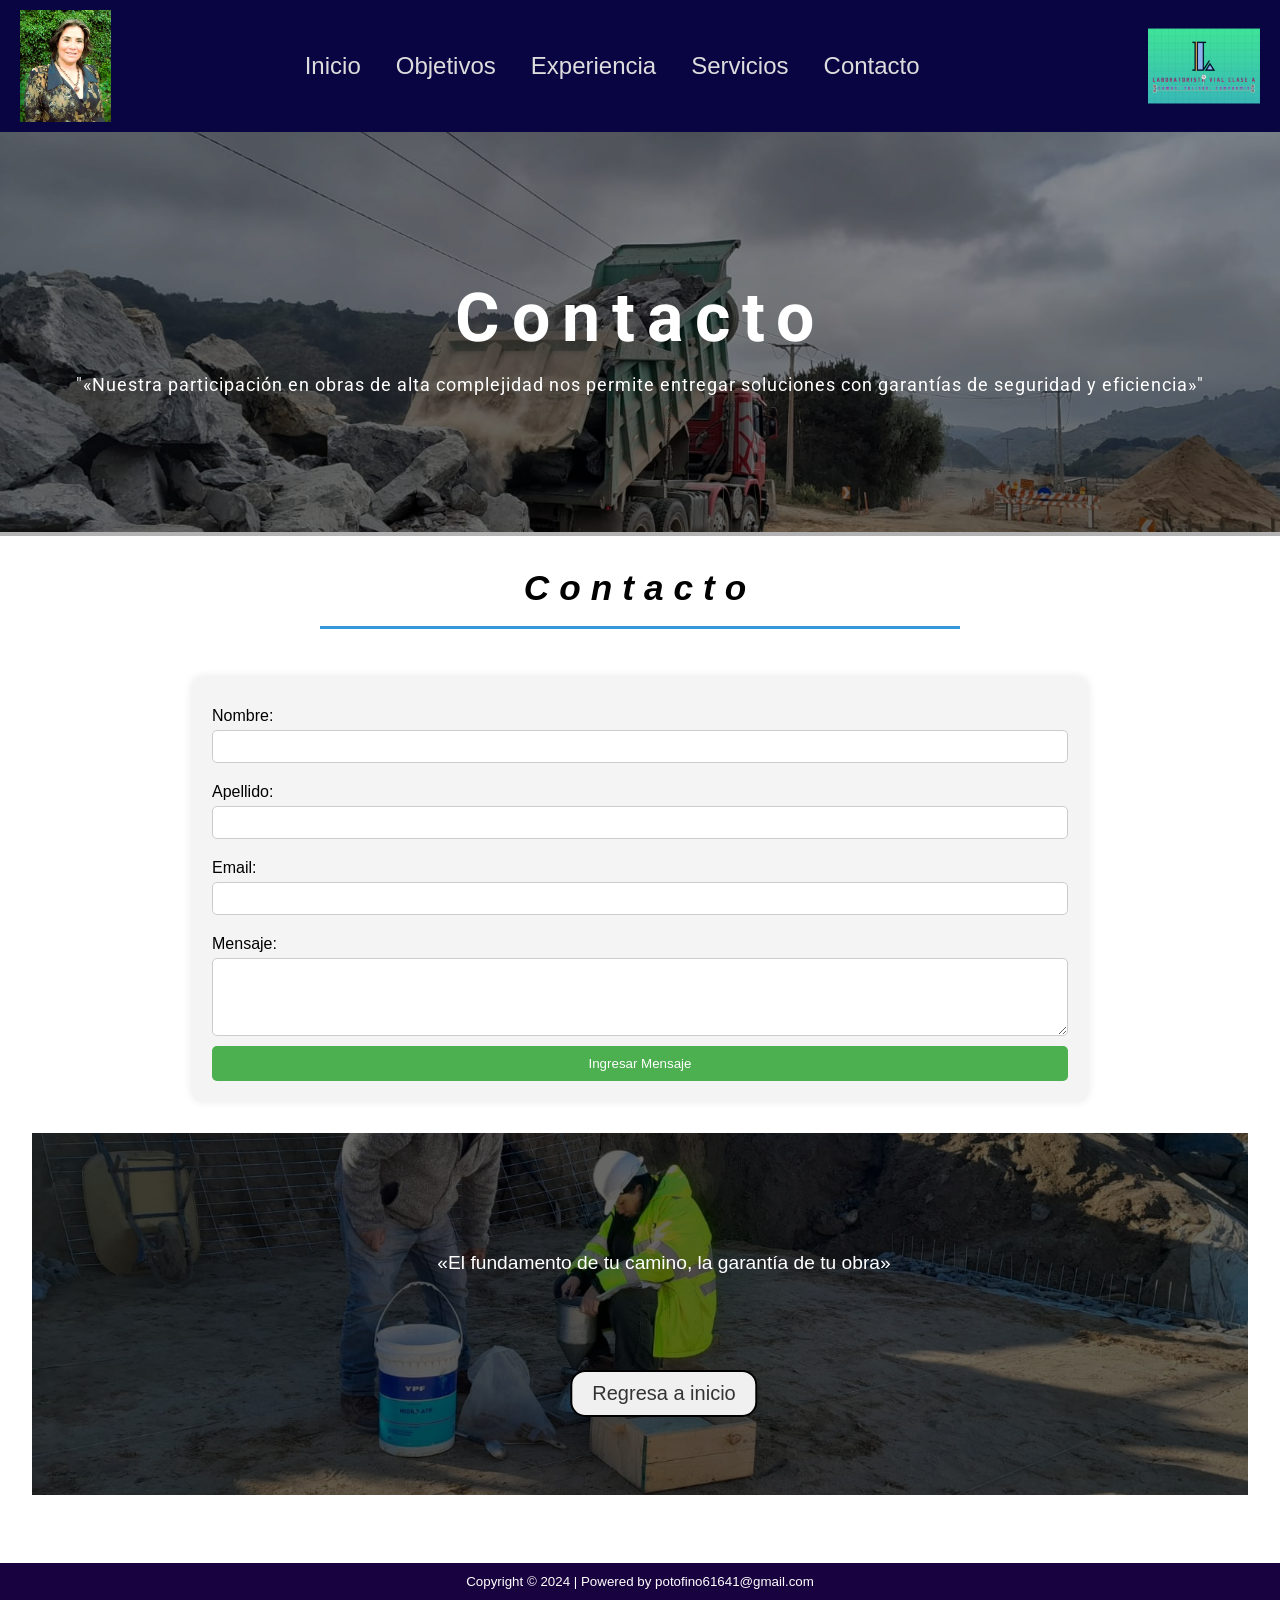
==== contacto.html @ 69cfddc8 "mi primer comit de este proyecto etapa2" ====
<!DOCTYPE html>
<html lang="es">
<head>
    <meta charset="UTF-8">
    <meta name="viewport" content="width=device-width, initial-scale=1.0">
    <title>laboratorista vial Contacto</title>
    <!-- Favicom -->
    <link rel="apple-touch-icon" sizes="180x180" href="imagenes/apple-touch-icon.png">
    <link rel="icon" type="image/png" sizes="32x32" href="imagenes/favicon-32x32.png">
    <link rel="icon" type="image/png" sizes="16x16" href="imagenes/favicon-16x16.png">
    <link rel="manifest" href="/site.webmanifest">
    <link rel="mask-icon" href="/safari-pinned-tab.svg" color="#5bbad5">
    <meta name="msapplication-TileColor" content="#da532c">
    <meta name="theme-color" content="#ffffff">
    <!-- Estilos css -->
    <link rel="stylesheet" href="css/estilos_laboratoristavial.css">

    <!-- Fuentes de texto -->
    <link href="https://fonts.googleapis.com/css2?family=Roboto:wght@400;700&display=swap" rel="stylesheet">
    <link rel="preconnect" href="https://fonts.googleapis.com">
    <link rel="preconnect" href="https://fonts.gstatic.com" crossorigin>
    <link href="https://fonts.googleapis.com/css2?family=Open+Sans:ital,wght@0,300..800;1,300..800&display=swap" rel="stylesheet">
    <link rel="stylesheet" href="styles.css">

<link rel="stylesheet" href="https://cdnjs.cloudflare.com/ajax/libs/font-awesome/6.0.0-beta3/css/all.min.css">
<meta name="msapplication-tap-highlight" content="no">

<!-- Enlaza Font Awesome -->
<link rel="icon" href="ruta_al_favicon.ico" type="image/x-icon">

<!-- Menu principal-->
 <link href="objetivos.html">
</head>
<body style="height: 100%;">
    <header>
        <img src="imagenes/imagen_titular.jpg" alt="imagen_titular" style="height: 7em;">
        <nav class="menu">
            <ul>
                <li><a href="index.html">Inicio</a></li>
                <li><a href="objetivos.html">Objetivos</a></li>
                <li><a href="experiencia.html">Experiencia</a></li>
                <li><a href="servicios.html">Servicios</a></li>
                <li><a href="contacto.html">Contacto</a></li>
            </ul>
        </nav>
        <img src="imagenes/android-chrome-384x384.png" alt="logo" style="height:7em">
    </header>

    <main>
        <article>
            <section>
                <div class="image-container">
                    <img src="imagenes/Imagen de WhatsApp 11.jpg" alt="imgen_comino" style="filter: brightness(0.8);">
                    <div class="text-overlay">
                         <h1 style="letter-spacing: 12px; font-size: 68px;">Contacto</h1>
                       
                        <p>"«Nuestra participación en obras de alta complejidad nos permite entregar soluciones con garantías de seguridad y eficiencia»"</p>
                    </div>
                </div>
            </section>

            <section >
                <div id="obj_gral">
                    <h1 style="margin-bottom: 0.5em;">Contacto</h1>
                    <hr style=" width: 50%;">
                </div>
                <form id="contactForm" class="formulario-contacto">
                    <label for="nombre">Nombre:</label>
                    <input type="text" id="nombre" name="nombre" required>
                
                    <label for="apellido">Apellido:</label>
                    <input type="text" id="apellido" name="apellido" required>
                
                    <label for="email">Email:</label>
                    <input type="email" id="email" name="email" required>
                
                    <label for="mensaje">Mensaje:</label>
                    <textarea id="mensaje" name="mensaje" rows="4" required></textarea>
                
                    <button type="submit">Ingresar Mensaje</button>
                </form>
                

                
            </section>
        </article>

        <section id="seccion_abajo">   
            <div id="image-container2">
                <img src="imagenes/Imagen de WhatsApp 5.1.jpg" alt="camino2" style="filter: brightness(0.4);" style="border-radius: 10px;">
                <div id="text-overlay2">
                   
                    <p style="font-size:1.2em">«El fundamento de tu camino, la garantía de tu obra»</p>
                    <a href="index.html">Regresa a inicio</a>
                    
                </div>
            </div>
        </section>
    </main>
        <footer id="pie_global">
            <small id="pie2">Copyright © 2024 | Powered by potofino61641@gmail.com</small>
       </footer>

<script>
    document.getElementById('contactForm').addEventListener('submit', function(event) {
        event.preventDefault(); // Previene que el formulario se envíe de forma tradicional
    
        // Recoge los datos del formulario
        let formData = new FormData(this);
    
        // Envía los datos mediante fetch al archivo PHP
        fetch('enviar.php', {
            method: 'POST',
            body: formData
        })
        .then(response => response.text())
        .then(data => {
            // Muestra el resultado del envío en un div
            document.getElementById('resultado').innerHTML = data;
        })
        .catch(error => {
            // Maneja errores
            document.getElementById('resultado').innerHTML = "Hubo un error al enviar el mensaje.";
            console.error('Error:', error);
        });
    });
    
</script>
      
</body>
</html>
---- css/estilos_laboratoristavial.css ----
* {
    margin: 0;
    padding: 0;
    box-sizing: border-box;
}

body, html {
    height: 100%;
    font-family: Arial, sans-serif;
}
body, html {
    height: 100%;
    font-family: Arial, sans-serif;
}

/* _______________________________________________________________________________________________ */

header{
    
    display: flex;
    justify-content: space-between; /* Distribuye los elementos de manera equitativa */
    align-items: center; /* Alinea los elementos verticalmente */
    padding: 10px 20px;
    background-color: #090442;
}

.menu ul {
    display: flex;
    list-style: none;
    margin: 0;
    padding: 0;
   
}

.menu ul li {
    margin-right: 35px;
    color: #eeedf3;
}
.menu ul li a{
    color: #ddd;
    text-decoration: none; /* Elimina el subrayado de los enlaces */
    font-size: 1.5em; /* Aumenta el tamaño del texto de los enlaces */
}

/* _______________________________________________________________________________________________ */

/* Formato Página Inicio */
.image-container {
    position: relative;
    width: 100%; /* La imagen y el contenedor cubren el 100% del ancho */
    
}

.image-container img {
    width: 100%; /* La imagen ocupa todo el ancho del contenedor */
    height: auto; /* Mantiene la proporción original de la imagen */
    max-height: 400px; /* Ajusta el alto máximo de la imagen según desees */
    object-fit: cover; /* Recorta la imagen si es necesario para que cubra el ancho */
}
.text-overlay {
    font-family: 'Roboto', sans-serif;
}
.text-overlay {
    position: absolute;
    top: 0;
    left: 0;
    width: 100%;
    height: 100%;
    display: flex;
    flex-direction: column;
    justify-content: center;
    align-items: center;
    color: white; /* El color del texto sobre la imagen */
    background: rgba(0, 0, 0, 0.3); /* Fondo semitransparente para mejorar la legibilidad del texto */
    text-align: center;
}


.text-overlay h1, .text-overlay h2, .text-overlay p {
    margin: 10px 0;
}
.text-overlay h1 {
    font-size:1.5 em;
}
.text-overlay h1 {
    font-size: 48px; /* Ajusta el tamaño del texto según tus necesidades */
    letter-spacing: 2px; /* Aumenta el espacio entre las letras */
    margin: 10px 0; /* Ajusta el margen si es necesario */
}

.text-overlay h2 {
    font-size: 36px; /* También puedes ajustar el tamaño del h2 */
    letter-spacing: 1.5px; /* Espacio entre letras para h2 */
    margin: 8px 0;
}

.text-overlay p {
    font-size: 18px; /* Tamaño del texto para el párrafo */
    letter-spacing: 1px; /* Opcional: espacio entre letras para el párrafo */
    margin: 6px 0;
}

#tit1 {
    padding:1em 0 1em 0;
}
#tit1 h1 {
    font-size: 38px;
    letter-spacing: 4px;
    margin: 10px 0;
    text-align: center; /* Centra el h1 */
    position: relative; /* Necesario para posicionar la línea con ::after */
}

#linea1 {
    content: '';
    display: block;
    width: 50%; /* Ajusta el ancho de la línea al 50% */
    height: 2px; /* Ajusta el grosor de la línea */
    background-color: white; /* Color de la línea */
    margin: 10px auto 0; /* Centra la línea con auto y ajusta el margen */
}


#desc_servicios {
    display: flex; /* Organiza los elementos en una fila */
    justify-content: space-between; /* Añade espacio igual entre los divs */
    align-items: stretch; /* Asegura que todos los divs tengan el mismo alto */
    
    padding: 20px;
    width: 100%; 
}
.box {
    width: 30%; /* Cada div ocupará el 30% del ancho del contenedor */
    background-color: lightgray; /* Color de fondo para diferenciar cada div */
    text-align: center;
    padding: 10px;
    box-sizing: border-box; /* Asegura que el padding no afecte el ancho */
    object-fit: contain; /* Hace que la imagen se ajuste dentro del contenedor sin recortar */
}
.box img {
    width: 90%;
    height: 400px;
    object-fit: cover; /* Ajusta cómo se recorta la imagen si es necesario */
}

/* _______________________________________________________________________________________________ */


body {
    margin: 0;
   
}

#comem {
    display: flex; /* Cambiamos a flexbox para un mejor control */
    justify-content: center; /* Centra el div hijo horizontalmente */
    align-items: center; /* Centra el div hijo verticalmente */
    background-color: rgb(243, 248, 247);
   
}

#comentario {
    width: 50%; /* Tamaño del div contenedor */
    text-align: center; /* Centra el texto dentro del div */
    display: flex; /* Flexbox para centrar los elementos hijos */
    flex-direction: column; /* Coloca los elementos en columna */
    justify-content: center; /* Centra verticalmente los elementos dentro del div */
    align-items: center; /* Centra horizontalmente los elementos dentro del div */
}

#comentario p {
    font-size: 50px; /* Ajusta el tamaño de la comilla si lo necesitas */
    margin: 0; /* Elimina el margen extra */
    color: #8b8181;
    font-family: Georgia, 'Times New Roman', Times, serif;
}

#comentario h1 {
    margin-top: 10px; /* Añade un poco de margen superior si es necesario */
    font-size: 1.4em;
    letter-spacing: 0.1em;
    font-family:Georgia, 'Times New Roman', Times, serif;
    justify-content: space-between;
    text-justify: auto;
    color: #423d3d;
    line-height: 1.5; /* Aumenta el espacio entre líneas */
}
#comentario img {
   
    border-radius: 40%; /* Ajusta el radio de las esquinas */
    margin-bottom: 0.3em;
}

/* _______________________________________________________________________________________________ */

#pie_global {
    background-color: #18023f;
    text-align: center; /* Centra el texto dentro del div */
    display: flex; /* Flexbox para centrar los elementos hijos */
    padding-top: 0.7em;
    padding-bottom: 0.7em;
    margin-top: 2em;
    flex-direction: column; /* Coloca los elementos en columna */
    justify-content: center; /* Centra verticalmente los elementos dentro del div */
    align-items: center; /* Centra horizontalmente los elementos dentro del div */
    min-height: 1em;
}
#pie2 {
    color: #fff;
    
}

/* _______________________________________________________________________________________________ */

#seccion_abajo {
    position: relative;
    width: 100%;
    padding: 2em;
}

#image-container2 {
    position: relative;
    width: 100%;
}

#image-container2 img {
    width: 100%;
    height: auto;
    max-height: 400px;
    object-fit: cover;
    object-position: 1% 62%;
}

#text-overlay2 {
    position: absolute;
    top: -7.5em;
    left: 1.5em;
    width: 100%;
    height: 100%;
    display: flex;
    flex-direction: column;
    justify-content: center;
    align-items: center;
    background-color: rgba(0, 0, 0, 0.0); /* 95% de transparencia */
    color: white;
    text-align: center;
    margin-block: 3em;
}

#text-overlay2 h1,
#text-overlay2 p,
#text-overlay2 button {
    margin: 2em 0 0 0;
}

#text-overlay2 h1 {
    font-size: 4em;
    letter-spacing: 4px;
    margin: 10px 0;
    font-family:'Trebuchet MS', 'Lucida Sans Unicode', 'Lucida Grande', 'Lucida Sans', Arial, sans-serif;
}
#text-overlay2 a {
    font-size: 20px; /* Tamaño de fuente mayor */
    padding: 10px 20px; /* Espaciado interno (relleno) para aumentar el tamaño del enlace */
    border: 2px solid black; /* Borde de color negro con ancho suave */
    border-radius: 15px; /* Esquinas redondeadas */
    color: #333; /* Color del texto sobrio */
    background-color: #f0f0f0; /* Fondo suave y destacado */
    text-decoration: none; /* Quitar subrayado del enlace */
    display: inline-block; /* Para que se comporte más como un botón */
    transition: background-color 0.3s ease; /* Transición suave en el cambio de color */

    position: absolute; /* Posicionamiento absoluto */
    bottom: 10px; /* Lo posiciona a 10px del borde inferior del contenedor */
    left: 50%; /* Centra horizontalmente el enlace */
    transform: translateX(-50%); /* Ajuste para centrar completamente */
}
#text-overlay2 a:hover {
    background-color: #ddd; /* Cambia a un color ligeramente más oscuro cuando el mouse está sobre el enlace */
}


/* _______________________________________________________________________________________________ */
#obj_gral {
    text-align: center;
    margin-bottom:3em;
    margin-top: 2em;
}

#obj_gral h1 {
    font-size: 2.2em;
    letter-spacing: 10px;
    margin: 0 auto;      /* Centra la línea en el contenedor */
    font-family:'Trebuchet MS', 'Lucida Sans Unicode', 'Lucida Grande', 'Lucida Sans', Arial, sans-serif;
    font-style: oblique;
}
#obj_gral  hr {
    width: 50%;          /* Ajusta el ancho de la línea */
    height: 3px;         /* Ajusta el grosor de la línea */
    background-color: #3498db; /* Cambia el color de la línea */
    border: none;        /* Elimina el borde predeterminado */
    margin: 0 auto;      /* Centra la línea en el contenedor */
}
/* _______________________________________________________________________________________________ */

#parr_obj {
    display: flex;
    align-items: stretch;  /* Asegura que los elementos ocupen la misma altura */
    margin-bottom: 2em;
    width: 95%;
    margin-left: 1em;
  }

  #parr_obj img {
    width: auto;           /* Mantiene la proporción de la imagen */
    height: auto;          /* Permite ajustar la altura para que se extienda según el contenido */
    max-height: 100%;      /* Asegura que la imagen no exceda la altura de los párrafos */
    margin-right: 20px;    /* Espaciado entre la imagen y los párrafos */
    border-radius: 10px;    /* Radio en las esquinas */
    border: 1px solid black; /* Borde sutil de color negro */
  }

  #parr_obj div {
    display: flex;
    flex-direction: column; /* Alinea los párrafos verticalmente */
    justify-content: space-between; /* Distribuye el espacio entre los párrafos */
  }

  .parrafo {
    margin: 10px 0;        /* Ajusta los márgenes de los párrafos */
    text-align: justify;    /* Alinea el texto de los párrafos de manera justificada */
    text-indent: 20px;      /* Agrega una sangría al inicio de cada párrafo */
    font-family: 'Trebuchet MS', 'Lucida Sans Unicode', 'Lucida Grande', 'Lucida Sans', Arial, sans-serif;
  }

  /* _______________________________________________________________________________________________ */

  #ob {
    margin-left: 1em;
    
  }
  #object {
    display: flex;
    align-items: stretch;  /* Asegura que los elementos ocupen la misma altura */
    margin-bottom: 2em;
    width: 95%;
    margin-left: 1em;
    margin-right: 1em;
    text-align: justify;
  }

  #object ul {
    margin-right: 1.5em;
    font-family: 'Trebuchet MS', 'Lucida Sans Unicode', 'Lucida Grande', 'Lucida Sans', Arial, sans-serif;
  }
  #object ul li{
    margin-bottom: 0.5em;
  }
  #Tit_objet {
    font-size: 1.3em;
    letter-spacing: 0.3em;
    margin-bottom: 1em;
  }

  #object img {
    width: 55%;           /* Mantiene la proporción de la imagen */
    height: auto;          /* Permite ajustar la altura para que se extienda según el contenido */
    max-height: 80%;      /* Asegura que la imagen no exceda la altura de los párrafos */
    margin-right: 20px;    /* Espaciado entre la imagen y los párrafos */
    border-radius: 10px;    /* Radio en las esquinas */
    
  }
/* _______________________________________________________________________________________________ */

#obj1 {
    display: flex;
    align-items: stretch;  /* Asegura que los elementos ocupen la misma altura */
    margin-bottom: 2em;
    width: 95%;
    margin-left: 1em;
    margin-right: 1em;
    margin-top: 2em;
}
.object {
    display: flex;
    align-items: stretch;  /* Asegura que los elementos ocupen la misma altura */
    margin-bottom: 2em;
    width: 95%;
    margin-left: 1em;
    margin-right: 1em;
    text-align: justify;
    margin-bottom: 2.5em;
}

.object img {
    width: 65%;           /* Mantiene la proporción de la imagen */
    height: auto;          /* Permite ajustar la altura para que se extienda según el contenido */
    max-height: 80%;      /* Asegura que la imagen no exceda la altura de los párrafos */
    margin-right: 20px;    /* Espaciado entre la imagen y los párrafos */
    border-radius: 10px;    /* Radio en las esquinas */
}

.object ul {
    margin-right: 1.5em;
    font-family: 'Trebuchet MS', 'Lucida Sans Unicode', 'Lucida Grande', 'Lucida Sans', Arial, sans-serif;
}
.object ul li {
    margin-bottom: 0.5em;
}
.ob1 hr {
    width: 90%;          /* Ajusta el ancho de la línea */
    height: 3px;         /* Ajusta el grosor de la línea */
    background-color: #3498db; /* Cambia el color de la línea */
    border: none;        /* Elimina el borde predeterminado */
    margin: 0 auto;      /* Centra la línea en el contenedor */
}

#parr_obj  ul {
    margin-right: 1.5em;
    font-family: 'Trebuchet MS', 'Lucida Sans Unicode', 'Lucida Grande', 'Lucida Sans', Arial, sans-serif;
}
#parr_obj  ul li {
    margin-bottom: 0.5em;
}
/* _______________________________________________________________________________________________ */
/* __________________________________Servicios_______________________________________________ */

#servicios_1 {
    width: 95%;
    align-items: center; /* Centra horizontalmente los elementos dentro del div */
    justify-content: center; /* Centra verticalmente los elementos dentro del div */
    margin-left: 2em;
}
#servicios_2 {
    display: flex; /* Organiza los elementos en una fila */
    justify-content: space-between; /* Añade espacio igual entre los divs */
    align-items: stretch; /* Asegura que todos los divs tengan el mismo alto */
    background-color: #ddd;
    padding: 20px;
    width: 100%; 
    border-radius: 2em;
    border: 1px solid #aa8bf3;
    
}
.h2_servicio {
    margin-bottom: 1em;
    margin-top: 1em;
    letter-spacing: 0.2em; /* Aumenta el espacio entre las letras */
}
.p_servicio {
    
    text-justify: justify;
}

#servicios_3 {
    display: flex; /* Organiza los elementos en una fila */
    justify-content: space-between; /* Añade espacio igual entre los divs */
    align-items: stretch; /* Asegura que todos los divs tengan el mismo alto */
    background-color: #ddd;
    padding: 20px;
    width: 100%; 
    border-radius: 2em;
    border: 1px solid #aa8bf3;

    
}
.img_servicio {
   
    width: 100%; /* Hace que la imagen ocupe el 100% del ancho del div */
    height: auto; /* Mantiene la proporción de la imagen */
    object-fit: contain; /* Asegura que toda la imagen sea visible sin recortar */
    max-width: 100%; /* Limita el tamaño para que no exceda el contenedor */
    border-radius: 3em;
}

/* _______________________________________________________________________________________________ */
/* __________________________________ Contacto ______________________________________________ */
.formulario-contacto {
    display: flex;
    flex-direction: column;
    width: 70%; /* Ajusta el ancho según tus necesidades */
    margin: 0 auto;
    padding: 20px;
    background-color: #f4f4f4;
    border-radius: 10px;
    box-shadow: 0 0 10px rgba(0, 0, 0, 0.1);
}

.formulario-contacto label {
    margin-top: 10px;
    margin-bottom: 5px;
}

.formulario-contacto input, 
.formulario-contacto textarea {
    width: 100%;
    padding: 8px;
    margin-bottom: 10px;
    border: 1px solid #ccc;
    border-radius: 5px;
}

.formulario-contacto button {
    background-color: #4CAF50;
    color: white;
    padding: 10px;
    border: none;
    border-radius: 5px;
    cursor: pointer;
}

.formulario-contacto button:hover {
    background-color: #45a049;
}



.whatsapp-float {
    position: fixed;
    bottom: 20px;
    right: 20px;
    z-index: 1000;
  }
  
  .whatsapp-float img {
    width: 50px;
    height: 50px;
    border-radius: 50%;
    box-shadow: 0 4px 6px rgba(0, 0, 0, 0.1);
    transition: transform 0.3s ease;
  }
  
  .whatsapp-float img:hover {
    transform: scale(1.1);
  }
  
/* _______________________________________________________________________________________________ */
/* __________________________________ Mi boratorio ______________________________________________ */

  #ingresarAlMenu {
    display: flex;
    flex-direction: column;
    width: 70%; /* Ajusta el ancho según tus necesidades */
    margin: 0 auto;
    padding: 20px;
    background-color: #f4f4f4;
    border-radius: 10px;
    box-shadow: 0 0 10px rgba(0, 0, 0, 0.1);
  }
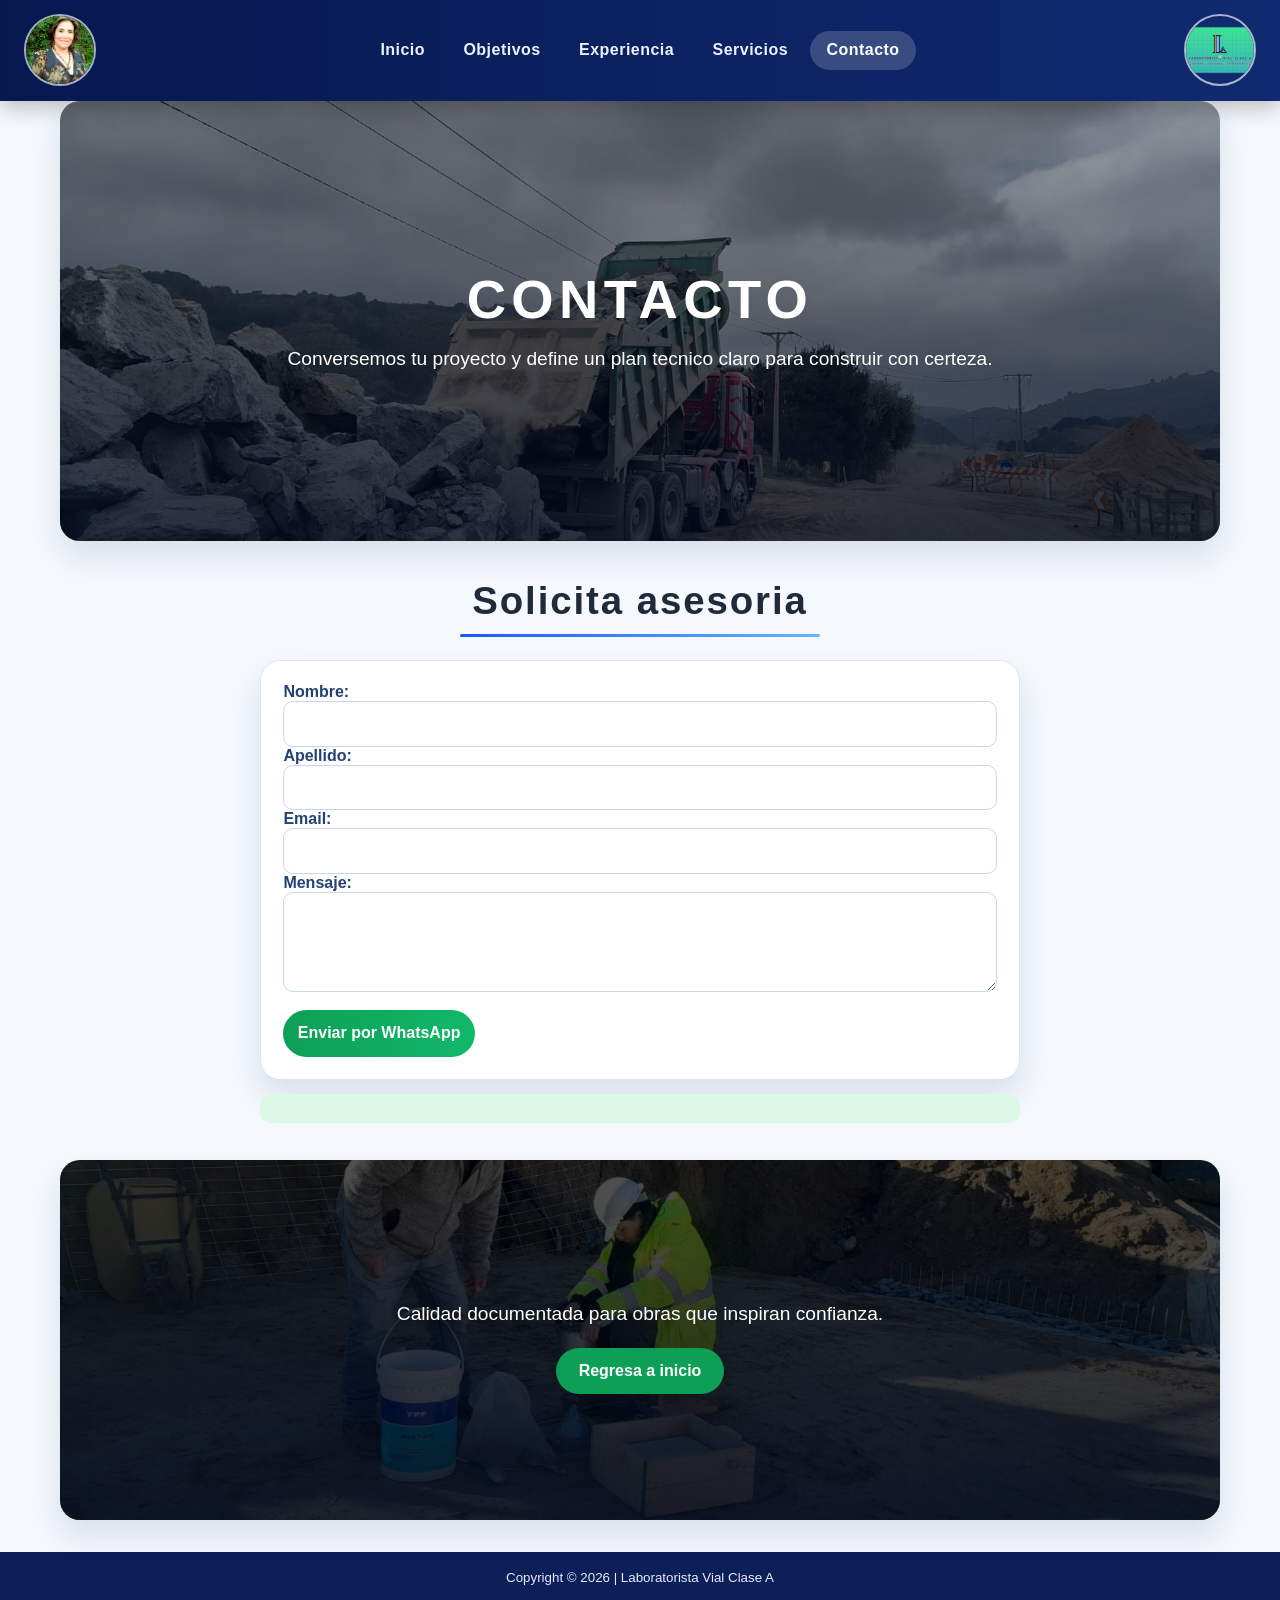
==== commit c70c30ef: "actualizacion de la pagina web" ====
--- a/contacto.html
+++ b/contacto.html
@@ -3,7 +3,17 @@
 <head>
     <meta charset="UTF-8">
     <meta name="viewport" content="width=device-width, initial-scale=1.0">
-    <title>laboratorista vial Contacto</title>
+    <title>Contacto | Laboratorista Vial</title>
+    <meta name="description" content="Contacta a Laboratorista Vial Clase A para cotizar servicios de control de calidad en obras viales, ensayes y asesoria tecnica especializada.">
+    <meta name="keywords" content="contacto laboratorista vial, cotizar control de calidad vial, asesoria obras viales">
+    <meta name="author" content="Ivonne E Reyes G.">
+    <meta name="robots" content="index,follow">
+    <meta property="og:type" content="website">
+    <meta property="og:locale" content="es_CL">
+    <meta property="og:title" content="Contacto | Laboratorista Vial Clase A">
+    <meta property="og:description" content="Solicita asesoria tecnica para tu proyecto vial y recibe atencion por WhatsApp.">
+    <meta property="og:image" content="imagenes/imagen_titular.jpg">
+    <meta name="twitter:card" content="summary_large_image">
     <!-- Favicom -->
     <link rel="apple-touch-icon" sizes="180x180" href="imagenes/apple-touch-icon.png">
     <link rel="icon" type="image/png" sizes="32x32" href="imagenes/favicon-32x32.png">
@@ -31,9 +41,9 @@
 <!-- Menu principal-->
  <link href="objetivos.html">
 </head>
-<body style="height: 100%;">
+<body>
     <header>
-        <img src="imagenes/imagen_titular.jpg" alt="imagen_titular" style="height: 7em;">
+        <img src="imagenes/imagen_titular.jpg" alt="Laboratorista vial">
         <nav class="menu">
             <ul>
                 <li><a href="index.html">Inicio</a></li>
@@ -43,7 +53,7 @@
                 <li><a href="contacto.html">Contacto</a></li>
             </ul>
         </nav>
-        <img src="imagenes/android-chrome-384x384.png" alt="logo" style="height:7em">
+        <img src="imagenes/android-chrome-384x384.png" alt="Logo">
     </header>
 
     <main>
@@ -52,17 +62,16 @@
                 <div class="image-container">
                     <img src="imagenes/Imagen de WhatsApp 11.jpg" alt="imgen_comino" style="filter: brightness(0.8);">
                     <div class="text-overlay">
-                         <h1 style="letter-spacing: 12px; font-size: 68px;">Contacto</h1>
-                       
-                        <p>"«Nuestra participación en obras de alta complejidad nos permite entregar soluciones con garantías de seguridad y eficiencia»"</p>
+                         <h1>Contacto</h1>
+                        <p>Conversemos tu proyecto y define un plan tecnico claro para construir con certeza.</p>
                     </div>
                 </div>
             </section>
 
             <section >
                 <div id="obj_gral">
-                    <h1 style="margin-bottom: 0.5em;">Contacto</h1>
-                    <hr style=" width: 50%;">
+                    <h1>Solicita asesoria</h1>
+                    <hr>
                 </div>
                 <form id="contactForm" class="formulario-contacto">
                     <label for="nombre">Nombre:</label>
@@ -77,11 +86,9 @@
                     <label for="mensaje">Mensaje:</label>
                     <textarea id="mensaje" name="mensaje" rows="4" required></textarea>
                 
-                    <button type="submit">Ingresar Mensaje</button>
+                    <button type="submit">Enviar por WhatsApp</button>
                 </form>
-                
-
-                
+                <div id="resultado" aria-live="polite"></div>
             </section>
         </article>
 
@@ -90,7 +97,7 @@
                 <img src="imagenes/Imagen de WhatsApp 5.1.jpg" alt="camino2" style="filter: brightness(0.4);" style="border-radius: 10px;">
                 <div id="text-overlay2">
                    
-                    <p style="font-size:1.2em">«El fundamento de tu camino, la garantía de tu obra»</p>
+                    <p>Calidad documentada para obras que inspiran confianza.</p>
                     <a href="index.html">Regresa a inicio</a>
                     
                 </div>
@@ -98,34 +105,9 @@
         </section>
     </main>
         <footer id="pie_global">
-            <small id="pie2">Copyright © 2024 | Powered by potofino61641@gmail.com</small>
+            <small id="pie2">Copyright © 2026 | Laboratorista Vial Clase A</small>
        </footer>
-
-<script>
-    document.getElementById('contactForm').addEventListener('submit', function(event) {
-        event.preventDefault(); // Previene que el formulario se envíe de forma tradicional
-    
-        // Recoge los datos del formulario
-        let formData = new FormData(this);
-    
-        // Envía los datos mediante fetch al archivo PHP
-        fetch('enviar.php', {
-            method: 'POST',
-            body: formData
-        })
-        .then(response => response.text())
-        .then(data => {
-            // Muestra el resultado del envío en un div
-            document.getElementById('resultado').innerHTML = data;
-        })
-        .catch(error => {
-            // Maneja errores
-            document.getElementById('resultado').innerHTML = "Hubo un error al enviar el mensaje.";
-            console.error('Error:', error);
-        });
-    });
-    
-</script>
+<script src="js/main.js"></script>
       
 </body>
 </html>
--- a/css/estilos_laboratoristavial.css
+++ b/css/estilos_laboratoristavial.css
@@ -1,3 +1,16 @@
+
+:root {
+    --color-bg: #f5f8fc;
+    --color-surface: #ffffff;
+    --color-primary: #102a71;
+    --color-primary-soft: #3559c7;
+    --color-accent: #0d9f55;
+    --color-text: #1f2a3a;
+    --color-text-soft: #5a667a;
+    --radius-md: 14px;
+    --radius-lg: 20px;
+    --shadow-card: 0 16px 32px rgba(16, 42, 113, 0.12);
+}
 
 * {
     margin: 0;
@@ -5,546 +18,409 @@
     box-sizing: border-box;
 }
 
-body, html {
-    height: 100%;
-    font-family: Arial, sans-serif;
-}
-body, html {
-    height: 100%;
-    font-family: Arial, sans-serif;
-}
-
-/* _______________________________________________________________________________________________ */
-
-header{
-    
+html,
+body {
+    min-height: 100%;
+    font-family: "Open Sans", Arial, sans-serif;
+    background: var(--color-bg);
+    color: var(--color-text);
+}
+
+img {
+    max-width: 100%;
+    display: block;
+}
+
+main {
+    width: min(1160px, 94%);
+    margin: 0 auto;
+}
+
+header {
+    position: sticky;
+    top: 0;
+    z-index: 40;
+    display: grid;
+    grid-template-columns: 72px 1fr 72px;
+    align-items: center;
+    gap: 1rem;
+    padding: 0.9rem 1.5rem;
+    background: linear-gradient(90deg, #07184f, #102a71);
+    box-shadow: 0 8px 20px rgba(0, 0, 0, 0.22);
+}
+
+header > img {
+    width: 72px;
+    height: 72px;
+    border-radius: 50%;
+    object-fit: cover;
+    border: 2px solid rgba(255, 255, 255, 0.65);
+}
+
+.menu ul {
+    list-style: none;
     display: flex;
-    justify-content: space-between; /* Distribuye los elementos de manera equitativa */
-    align-items: center; /* Alinea los elementos verticalmente */
-    padding: 10px 20px;
-    background-color: #090442;
-}
-
-.menu ul {
-    display: flex;
-    list-style: none;
-    margin: 0;
-    padding: 0;
-   
-}
-
-.menu ul li {
-    margin-right: 35px;
-    color: #eeedf3;
-}
-.menu ul li a{
-    color: #ddd;
-    text-decoration: none; /* Elimina el subrayado de los enlaces */
-    font-size: 1.5em; /* Aumenta el tamaño del texto de los enlaces */
-}
-
-/* _______________________________________________________________________________________________ */
-
-/* Formato Página Inicio */
-.image-container {
-    position: relative;
-    width: 100%; /* La imagen y el contenedor cubren el 100% del ancho */
-    
-}
-
-.image-container img {
-    width: 100%; /* La imagen ocupa todo el ancho del contenedor */
-    height: auto; /* Mantiene la proporción original de la imagen */
-    max-height: 400px; /* Ajusta el alto máximo de la imagen según desees */
-    object-fit: cover; /* Recorta la imagen si es necesario para que cubra el ancho */
-}
-.text-overlay {
-    font-family: 'Roboto', sans-serif;
-}
-.text-overlay {
-    position: absolute;
-    top: 0;
-    left: 0;
-    width: 100%;
-    height: 100%;
-    display: flex;
-    flex-direction: column;
     justify-content: center;
     align-items: center;
-    color: white; /* El color del texto sobre la imagen */
-    background: rgba(0, 0, 0, 0.3); /* Fondo semitransparente para mejorar la legibilidad del texto */
-    text-align: center;
-}
-
-
-.text-overlay h1, .text-overlay h2, .text-overlay p {
-    margin: 10px 0;
-}
-.text-overlay h1 {
-    font-size:1.5 em;
-}
-.text-overlay h1 {
-    font-size: 48px; /* Ajusta el tamaño del texto según tus necesidades */
-    letter-spacing: 2px; /* Aumenta el espacio entre las letras */
-    margin: 10px 0; /* Ajusta el margen si es necesario */
-}
-
-.text-overlay h2 {
-    font-size: 36px; /* También puedes ajustar el tamaño del h2 */
-    letter-spacing: 1.5px; /* Espacio entre letras para h2 */
-    margin: 8px 0;
-}
-
-.text-overlay p {
-    font-size: 18px; /* Tamaño del texto para el párrafo */
-    letter-spacing: 1px; /* Opcional: espacio entre letras para el párrafo */
-    margin: 6px 0;
-}
-
-#tit1 {
-    padding:1em 0 1em 0;
-}
-#tit1 h1 {
-    font-size: 38px;
-    letter-spacing: 4px;
-    margin: 10px 0;
-    text-align: center; /* Centra el h1 */
-    position: relative; /* Necesario para posicionar la línea con ::after */
-}
-
-#linea1 {
-    content: '';
-    display: block;
-    width: 50%; /* Ajusta el ancho de la línea al 50% */
-    height: 2px; /* Ajusta el grosor de la línea */
-    background-color: white; /* Color de la línea */
-    margin: 10px auto 0; /* Centra la línea con auto y ajusta el margen */
-}
-
-
-#desc_servicios {
-    display: flex; /* Organiza los elementos en una fila */
-    justify-content: space-between; /* Añade espacio igual entre los divs */
-    align-items: stretch; /* Asegura que todos los divs tengan el mismo alto */
-    
-    padding: 20px;
-    width: 100%; 
-}
-.box {
-    width: 30%; /* Cada div ocupará el 30% del ancho del contenedor */
-    background-color: lightgray; /* Color de fondo para diferenciar cada div */
-    text-align: center;
-    padding: 10px;
-    box-sizing: border-box; /* Asegura que el padding no afecte el ancho */
-    object-fit: contain; /* Hace que la imagen se ajuste dentro del contenedor sin recortar */
-}
-.box img {
-    width: 90%;
-    height: 400px;
-    object-fit: cover; /* Ajusta cómo se recorta la imagen si es necesario */
-}
-
-/* _______________________________________________________________________________________________ */
-
-
-body {
-    margin: 0;
-   
-}
-
-#comem {
-    display: flex; /* Cambiamos a flexbox para un mejor control */
-    justify-content: center; /* Centra el div hijo horizontalmente */
-    align-items: center; /* Centra el div hijo verticalmente */
-    background-color: rgb(243, 248, 247);
-   
-}
-
-#comentario {
-    width: 50%; /* Tamaño del div contenedor */
-    text-align: center; /* Centra el texto dentro del div */
-    display: flex; /* Flexbox para centrar los elementos hijos */
-    flex-direction: column; /* Coloca los elementos en columna */
-    justify-content: center; /* Centra verticalmente los elementos dentro del div */
-    align-items: center; /* Centra horizontalmente los elementos dentro del div */
-}
-
-#comentario p {
-    font-size: 50px; /* Ajusta el tamaño de la comilla si lo necesitas */
-    margin: 0; /* Elimina el margen extra */
-    color: #8b8181;
-    font-family: Georgia, 'Times New Roman', Times, serif;
-}
-
-#comentario h1 {
-    margin-top: 10px; /* Añade un poco de margen superior si es necesario */
-    font-size: 1.4em;
-    letter-spacing: 0.1em;
-    font-family:Georgia, 'Times New Roman', Times, serif;
-    justify-content: space-between;
-    text-justify: auto;
-    color: #423d3d;
-    line-height: 1.5; /* Aumenta el espacio entre líneas */
-}
-#comentario img {
-   
-    border-radius: 40%; /* Ajusta el radio de las esquinas */
-    margin-bottom: 0.3em;
-}
-
-/* _______________________________________________________________________________________________ */
-
-#pie_global {
-    background-color: #18023f;
-    text-align: center; /* Centra el texto dentro del div */
-    display: flex; /* Flexbox para centrar los elementos hijos */
-    padding-top: 0.7em;
-    padding-bottom: 0.7em;
-    margin-top: 2em;
-    flex-direction: column; /* Coloca los elementos en columna */
-    justify-content: center; /* Centra verticalmente los elementos dentro del div */
-    align-items: center; /* Centra horizontalmente los elementos dentro del div */
-    min-height: 1em;
-}
-#pie2 {
-    color: #fff;
-    
-}
-
-/* _______________________________________________________________________________________________ */
-
-#seccion_abajo {
-    position: relative;
-    width: 100%;
-    padding: 2em;
-}
-
+    flex-wrap: wrap;
+    gap: 0.4rem;
+}
+
+.menu ul li a {
+    display: inline-block;
+    color: #ecf0ff;
+    text-decoration: none;
+    font-weight: 700;
+    letter-spacing: 0.03em;
+    padding: 0.65rem 1rem;
+    border-radius: 999px;
+    transition: 0.25s ease;
+}
+
+.menu ul li a:hover,
+.menu ul li a.active {
+    background: rgba(255, 255, 255, 0.18);
+    color: #ffffff;
+}
+
+.image-container,
 #image-container2 {
     position: relative;
-    width: 100%;
-}
-
+    border-radius: var(--radius-lg);
+    overflow: hidden;
+    box-shadow: var(--shadow-card);
+}
+
+.image-container img,
 #image-container2 img {
     width: 100%;
-    height: auto;
-    max-height: 400px;
+    min-height: 360px;
+    max-height: 440px;
     object-fit: cover;
-    object-position: 1% 62%;
-}
-
+}
+
+.text-overlay,
 #text-overlay2 {
     position: absolute;
-    top: -7.5em;
-    left: 1.5em;
-    width: 100%;
-    height: 100%;
-    display: flex;
-    flex-direction: column;
-    justify-content: center;
-    align-items: center;
-    background-color: rgba(0, 0, 0, 0.0); /* 95% de transparencia */
-    color: white;
+    inset: 0;
+    display: grid;
+    place-content: center;
     text-align: center;
-    margin-block: 3em;
-}
-
-#text-overlay2 h1,
-#text-overlay2 p,
-#text-overlay2 button {
-    margin: 2em 0 0 0;
-}
-
+    padding: 2.2rem;
+    color: #ffffff;
+    background: linear-gradient(180deg, rgba(0, 0, 0, 0.2), rgba(3, 13, 34, 0.72));
+}
+
+.text-overlay h1,
 #text-overlay2 h1 {
-    font-size: 4em;
-    letter-spacing: 4px;
-    margin: 10px 0;
-    font-family:'Trebuchet MS', 'Lucida Sans Unicode', 'Lucida Grande', 'Lucida Sans', Arial, sans-serif;
-}
-#text-overlay2 a {
-    font-size: 20px; /* Tamaño de fuente mayor */
-    padding: 10px 20px; /* Espaciado interno (relleno) para aumentar el tamaño del enlace */
-    border: 2px solid black; /* Borde de color negro con ancho suave */
-    border-radius: 15px; /* Esquinas redondeadas */
-    color: #333; /* Color del texto sobrio */
-    background-color: #f0f0f0; /* Fondo suave y destacado */
-    text-decoration: none; /* Quitar subrayado del enlace */
-    display: inline-block; /* Para que se comporte más como un botón */
-    transition: background-color 0.3s ease; /* Transición suave en el cambio de color */
-
-    position: absolute; /* Posicionamiento absoluto */
-    bottom: 10px; /* Lo posiciona a 10px del borde inferior del contenedor */
-    left: 50%; /* Centra horizontalmente el enlace */
-    transform: translateX(-50%); /* Ajuste para centrar completamente */
-}
-#text-overlay2 a:hover {
-    background-color: #ddd; /* Cambia a un color ligeramente más oscuro cuando el mouse está sobre el enlace */
-}
-
-
-/* _______________________________________________________________________________________________ */
+    font-size: clamp(2rem, 4.5vw, 3.4rem);
+    letter-spacing: 0.1em;
+    text-transform: uppercase;
+}
+
+.text-overlay h2 {
+    font-size: clamp(1.1rem, 2.3vw, 1.7rem);
+    font-weight: 700;
+}
+
+.text-overlay p,
+#text-overlay2 p {
+    max-width: 760px;
+    margin: 0.8rem auto 0;
+    font-size: clamp(1rem, 1.8vw, 1.2rem);
+    line-height: 1.55;
+}
+
+#tit1,
 #obj_gral {
     text-align: center;
-    margin-bottom:3em;
-    margin-top: 2em;
-}
-
-#obj_gral h1 {
-    font-size: 2.2em;
-    letter-spacing: 10px;
-    margin: 0 auto;      /* Centra la línea en el contenedor */
-    font-family:'Trebuchet MS', 'Lucida Sans Unicode', 'Lucida Grande', 'Lucida Sans', Arial, sans-serif;
-    font-style: oblique;
-}
-#obj_gral  hr {
-    width: 50%;          /* Ajusta el ancho de la línea */
-    height: 3px;         /* Ajusta el grosor de la línea */
-    background-color: #3498db; /* Cambia el color de la línea */
-    border: none;        /* Elimina el borde predeterminado */
-    margin: 0 auto;      /* Centra la línea en el contenedor */
-}
-/* _______________________________________________________________________________________________ */
-
-#parr_obj {
-    display: flex;
-    align-items: stretch;  /* Asegura que los elementos ocupen la misma altura */
-    margin-bottom: 2em;
-    width: 95%;
-    margin-left: 1em;
-  }
-
-  #parr_obj img {
-    width: auto;           /* Mantiene la proporción de la imagen */
-    height: auto;          /* Permite ajustar la altura para que se extienda según el contenido */
-    max-height: 100%;      /* Asegura que la imagen no exceda la altura de los párrafos */
-    margin-right: 20px;    /* Espaciado entre la imagen y los párrafos */
-    border-radius: 10px;    /* Radio en las esquinas */
-    border: 1px solid black; /* Borde sutil de color negro */
-  }
-
-  #parr_obj div {
-    display: flex;
-    flex-direction: column; /* Alinea los párrafos verticalmente */
-    justify-content: space-between; /* Distribuye el espacio entre los párrafos */
-  }
-
-  .parrafo {
-    margin: 10px 0;        /* Ajusta los márgenes de los párrafos */
-    text-align: justify;    /* Alinea el texto de los párrafos de manera justificada */
-    text-indent: 20px;      /* Agrega una sangría al inicio de cada párrafo */
-    font-family: 'Trebuchet MS', 'Lucida Sans Unicode', 'Lucida Grande', 'Lucida Sans', Arial, sans-serif;
-  }
-
-  /* _______________________________________________________________________________________________ */
-
-  #ob {
-    margin-left: 1em;
-    
-  }
-  #object {
-    display: flex;
-    align-items: stretch;  /* Asegura que los elementos ocupen la misma altura */
-    margin-bottom: 2em;
-    width: 95%;
-    margin-left: 1em;
-    margin-right: 1em;
+    margin: 2.4rem auto 1.4rem;
+}
+
+#tit1 h1,
+#obj_gral h1,
+#Tit_objet h1 {
+    font-size: clamp(1.7rem, 3vw, 2.45rem);
+    letter-spacing: 0.05em;
+}
+
+#linea1,
+#obj_gral hr,
+.ob1 hr {
+    width: min(360px, 72%);
+    margin: 0.7rem auto 0;
+    border: 0;
+    height: 3px;
+    border-radius: 999px;
+    background: linear-gradient(90deg, #1f56ff, #66b6ff);
+}
+
+#desc_servicios,
+#servicios_2,
+#servicios_3 {
+    display: grid;
+    grid-template-columns: repeat(3, minmax(0, 1fr));
+    gap: 1.2rem;
+    margin: 0 auto;
+    width: 100%;
+}
+
+.box {
+    background: var(--color-surface);
+    border: 1px solid #dce5f7;
+    border-radius: var(--radius-md);
+    padding: 1.15rem;
+    box-shadow: 0 8px 18px rgba(21, 33, 62, 0.08);
+}
+
+.box img {
+    width: 100%;
+    height: 250px;
+    object-fit: cover;
+    border-radius: 11px;
+}
+
+.box h2,
+.h2_servicio {
+    margin: 1rem 0 0.7rem;
+    font-size: 1.28rem;
+    color: var(--color-primary);
+}
+
+.box p,
+.parrafo {
+    line-height: 1.65;
     text-align: justify;
-  }
-
-  #object ul {
-    margin-right: 1.5em;
-    font-family: 'Trebuchet MS', 'Lucida Sans Unicode', 'Lucida Grande', 'Lucida Sans', Arial, sans-serif;
-  }
-  #object ul li{
-    margin-bottom: 0.5em;
-  }
-  #Tit_objet {
-    font-size: 1.3em;
-    letter-spacing: 0.3em;
-    margin-bottom: 1em;
-  }
-
-  #object img {
-    width: 55%;           /* Mantiene la proporción de la imagen */
-    height: auto;          /* Permite ajustar la altura para que se extienda según el contenido */
-    max-height: 80%;      /* Asegura que la imagen no exceda la altura de los párrafos */
-    margin-right: 20px;    /* Espaciado entre la imagen y los párrafos */
-    border-radius: 10px;    /* Radio en las esquinas */
-    
-  }
-/* _______________________________________________________________________________________________ */
-
-#obj1 {
-    display: flex;
-    align-items: stretch;  /* Asegura que los elementos ocupen la misma altura */
-    margin-bottom: 2em;
-    width: 95%;
-    margin-left: 1em;
-    margin-right: 1em;
-    margin-top: 2em;
-}
+    color: var(--color-text-soft);
+}
+
+#comem {
+    margin-top: 2rem;
+}
+
+#comentario {
+    width: min(900px, 100%);
+    background: #ffffff;
+    border: 1px solid #dbe2f3;
+    border-radius: var(--radius-lg);
+    padding: 2rem;
+    text-align: center;
+    box-shadow: var(--shadow-card);
+}
+
+#comentario p {
+    font-size: 3rem;
+    color: #7f8aa1;
+}
+
+#comentario h1 {
+    font-size: clamp(1.1rem, 2.2vw, 1.5rem);
+    font-family: "Roboto", Arial, sans-serif;
+    color: var(--color-text);
+    line-height: 1.7;
+}
+
+#comentario img {
+    width: 72px;
+    height: 72px;
+    border-radius: 50%;
+    object-fit: cover;
+    margin: 1rem auto 0.4rem;
+}
+
+small,
+#pie2 {
+    color: #e6ebfa;
+}
+
+#seccion_abajo {
+    margin: 2.3rem 0 0.7rem;
+}
+
+#text-overlay2 {
+    align-content: center;
+}
+
+#text-overlay2 a {
+    margin-top: 1.2rem;
+    justify-self: center;
+    padding: 0.9rem 1.4rem;
+    border-radius: 999px;
+    background: var(--color-accent);
+    color: #ffffff;
+    text-decoration: none;
+    font-weight: 700;
+    transition: transform 0.2s ease, background 0.25s ease;
+}
+
+#text-overlay2 a:hover {
+    background: #0b8a4a;
+    transform: translateY(-2px);
+}
+
+#parr_obj,
+#object,
 .object {
-    display: flex;
-    align-items: stretch;  /* Asegura que los elementos ocupen la misma altura */
-    margin-bottom: 2em;
-    width: 95%;
-    margin-left: 1em;
-    margin-right: 1em;
-    text-align: justify;
-    margin-bottom: 2.5em;
-}
-
+    display: grid;
+    grid-template-columns: minmax(250px, 0.9fr) minmax(0, 1.1fr);
+    gap: 1.4rem;
+    align-items: start;
+    margin: 0 auto 1.8rem;
+    width: 100%;
+}
+
+#parr_obj img,
+#object img,
 .object img {
-    width: 65%;           /* Mantiene la proporción de la imagen */
-    height: auto;          /* Permite ajustar la altura para que se extienda según el contenido */
-    max-height: 80%;      /* Asegura que la imagen no exceda la altura de los párrafos */
-    margin-right: 20px;    /* Espaciado entre la imagen y los párrafos */
-    border-radius: 10px;    /* Radio en las esquinas */
-}
-
+    width: 100%;
+    border-radius: var(--radius-md);
+    box-shadow: 0 8px 18px rgba(20, 34, 69, 0.12);
+}
+
+#parr_obj ul,
+#object ul,
 .object ul {
-    margin-right: 1.5em;
-    font-family: 'Trebuchet MS', 'Lucida Sans Unicode', 'Lucida Grande', 'Lucida Sans', Arial, sans-serif;
-}
+    background: #ffffff;
+    border: 1px solid #dbe2f1;
+    border-radius: var(--radius-md);
+    padding: 1.1rem 1.25rem 1.1rem 2rem;
+    line-height: 1.6;
+    color: var(--color-text-soft);
+}
+
+#parr_obj ul li,
+#object ul li,
 .object ul li {
-    margin-bottom: 0.5em;
-}
-.ob1 hr {
-    width: 90%;          /* Ajusta el ancho de la línea */
-    height: 3px;         /* Ajusta el grosor de la línea */
-    background-color: #3498db; /* Cambia el color de la línea */
-    border: none;        /* Elimina el borde predeterminado */
-    margin: 0 auto;      /* Centra la línea en el contenedor */
-}
-
-#parr_obj  ul {
-    margin-right: 1.5em;
-    font-family: 'Trebuchet MS', 'Lucida Sans Unicode', 'Lucida Grande', 'Lucida Sans', Arial, sans-serif;
-}
-#parr_obj  ul li {
-    margin-bottom: 0.5em;
-}
-/* _______________________________________________________________________________________________ */
-/* __________________________________Servicios_______________________________________________ */
-
+    margin-bottom: 0.55rem;
+}
+
+#ob,
 #servicios_1 {
-    width: 95%;
-    align-items: center; /* Centra horizontalmente los elementos dentro del div */
-    justify-content: center; /* Centra verticalmente los elementos dentro del div */
-    margin-left: 2em;
-}
-#servicios_2 {
-    display: flex; /* Organiza los elementos en una fila */
-    justify-content: space-between; /* Añade espacio igual entre los divs */
-    align-items: stretch; /* Asegura que todos los divs tengan el mismo alto */
-    background-color: #ddd;
-    padding: 20px;
-    width: 100%; 
-    border-radius: 2em;
-    border: 1px solid #aa8bf3;
-    
-}
-.h2_servicio {
-    margin-bottom: 1em;
-    margin-top: 1em;
-    letter-spacing: 0.2em; /* Aumenta el espacio entre las letras */
-}
-.p_servicio {
-    
-    text-justify: justify;
-}
-
-#servicios_3 {
-    display: flex; /* Organiza los elementos en una fila */
-    justify-content: space-between; /* Añade espacio igual entre los divs */
-    align-items: stretch; /* Asegura que todos los divs tengan el mismo alto */
-    background-color: #ddd;
-    padding: 20px;
-    width: 100%; 
-    border-radius: 2em;
-    border: 1px solid #aa8bf3;
-
-    
-}
+    width: 100%;
+}
+
 .img_servicio {
-   
-    width: 100%; /* Hace que la imagen ocupe el 100% del ancho del div */
-    height: auto; /* Mantiene la proporción de la imagen */
-    object-fit: contain; /* Asegura que toda la imagen sea visible sin recortar */
-    max-width: 100%; /* Limita el tamaño para que no exceda el contenedor */
-    border-radius: 3em;
-}
-
-/* _______________________________________________________________________________________________ */
-/* __________________________________ Contacto ______________________________________________ */
-.formulario-contacto {
-    display: flex;
-    flex-direction: column;
-    width: 70%; /* Ajusta el ancho según tus necesidades */
+    object-fit: contain !important;
+    background: #f5f8ff;
+}
+
+.formulario-contacto,
+#ingresarAlMenu {
+    width: min(760px, 100%);
     margin: 0 auto;
-    padding: 20px;
-    background-color: #f4f4f4;
+    padding: 1.4rem;
+    background: #ffffff;
+    border: 1px solid #dbe3f2;
+    border-radius: var(--radius-lg);
+    box-shadow: var(--shadow-card);
+}
+
+.formulario-contacto label {
+    margin-top: 0.8rem;
+    margin-bottom: 0.35rem;
+    font-weight: 700;
+    color: #244173;
+}
+
+.formulario-contacto input,
+.formulario-contacto textarea {
+    width: 100%;
+    padding: 0.8rem;
     border-radius: 10px;
-    box-shadow: 0 0 10px rgba(0, 0, 0, 0.1);
-}
-
-.formulario-contacto label {
-    margin-top: 10px;
-    margin-bottom: 5px;
-}
-
-.formulario-contacto input, 
-.formulario-contacto textarea {
-    width: 100%;
-    padding: 8px;
-    margin-bottom: 10px;
-    border: 1px solid #ccc;
-    border-radius: 5px;
+    border: 1px solid #c8d5f0;
+    font: inherit;
+    color: var(--color-text);
 }
 
 .formulario-contacto button {
-    background-color: #4CAF50;
-    color: white;
-    padding: 10px;
+    margin-top: 0.9rem;
+    padding: 0.9rem;
     border: none;
-    border-radius: 5px;
+    border-radius: 999px;
+    background: linear-gradient(90deg, #0d9f55, #11b86a);
+    color: #ffffff;
+    font-size: 1rem;
+    font-weight: 700;
     cursor: pointer;
 }
 
 .formulario-contacto button:hover {
-    background-color: #45a049;
-}
-
-
+    opacity: 0.92;
+}
+
+#resultado {
+    width: min(760px, 100%);
+    margin: 0.9rem auto 0;
+    padding: 0.9rem 1rem;
+    border-radius: 10px;
+    font-weight: 700;
+    color: #13412a;
+    background: #ddf8e9;
+}
 
 .whatsapp-float {
     position: fixed;
     bottom: 20px;
     right: 20px;
-    z-index: 1000;
-  }
-  
-  .whatsapp-float img {
-    width: 50px;
-    height: 50px;
+    z-index: 60;
+}
+
+.whatsapp-float img {
+    width: 56px;
+    height: 56px;
     border-radius: 50%;
-    box-shadow: 0 4px 6px rgba(0, 0, 0, 0.1);
-    transition: transform 0.3s ease;
-  }
-  
-  .whatsapp-float img:hover {
-    transform: scale(1.1);
-  }
-  
-/* _______________________________________________________________________________________________ */
-/* __________________________________ Mi boratorio ______________________________________________ */
-
-  #ingresarAlMenu {
-    display: flex;
-    flex-direction: column;
-    width: 70%; /* Ajusta el ancho según tus necesidades */
-    margin: 0 auto;
-    padding: 20px;
-    background-color: #f4f4f4;
-    border-radius: 10px;
-    box-shadow: 0 0 10px rgba(0, 0, 0, 0.1);
-  }+    box-shadow: 0 10px 20px rgba(8, 95, 49, 0.35);
+    transition: transform 0.2s ease;
+}
+
+.whatsapp-float img:hover {
+    transform: scale(1.08);
+}
+
+#pie_global {
+    margin-top: 2rem;
+    padding: 1rem;
+    text-align: center;
+    background: #0c1f58;
+}
+
+@media (max-width: 980px) {
+    header {
+        grid-template-columns: 1fr;
+        justify-items: center;
+        gap: 0.6rem;
+    }
+
+    .menu ul {
+        gap: 0.1rem;
+    }
+
+    #desc_servicios,
+    #servicios_2,
+    #servicios_3 {
+        grid-template-columns: 1fr 1fr;
+    }
+
+    #parr_obj,
+    #object,
+    .object {
+        grid-template-columns: 1fr;
+    }
+}
+
+@media (max-width: 640px) {
+    .text-overlay,
+    #text-overlay2 {
+        padding: 1.2rem;
+    }
+
+    #desc_servicios,
+    #servicios_2,
+    #servicios_3 {
+        grid-template-columns: 1fr;
+    }
+
+    .box img {
+        height: 210px;
+    }
+}
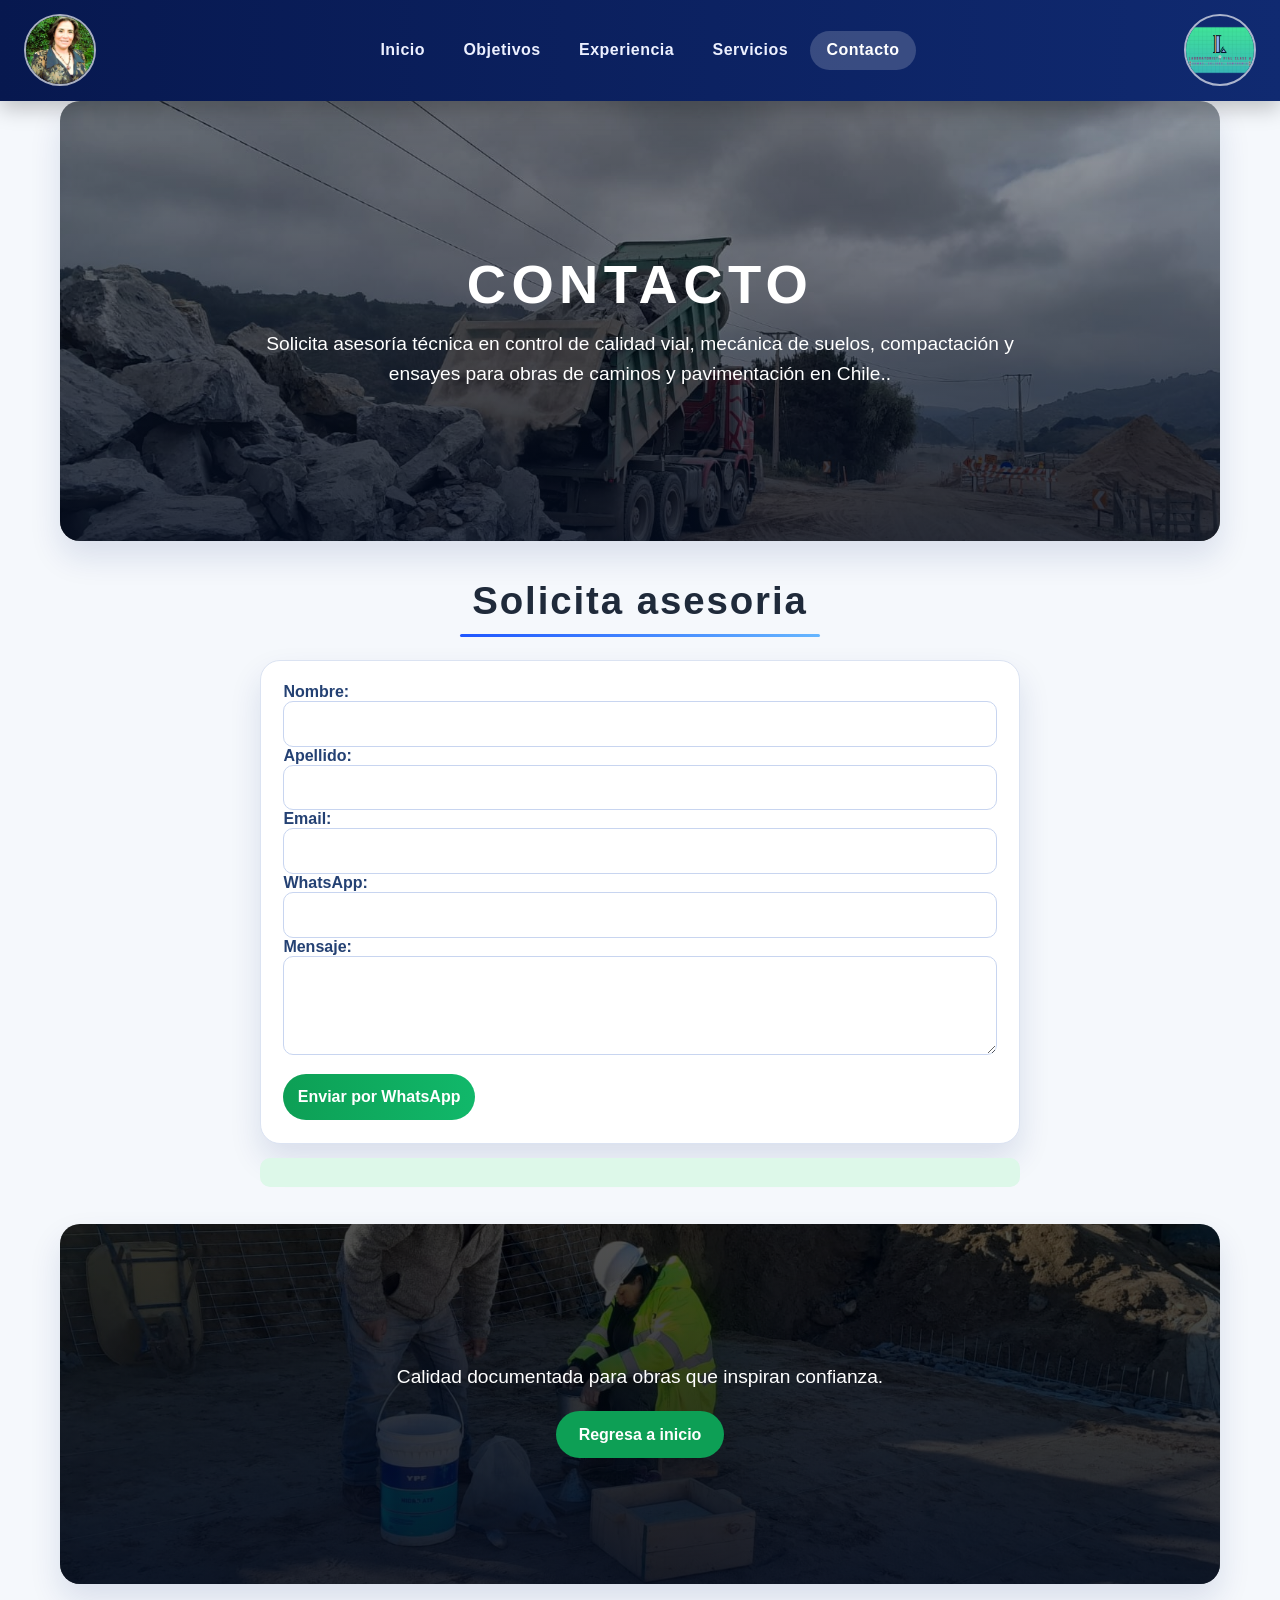
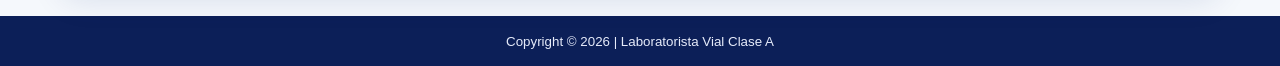
==== commit f763d020: "mejoramiento del seo" ====
--- a/contacto.html
+++ b/contacto.html
@@ -3,8 +3,8 @@
 <head>
     <meta charset="UTF-8">
     <meta name="viewport" content="width=device-width, initial-scale=1.0">
-    <title>Contacto | Laboratorista Vial</title>
-    <meta name="description" content="Contacta a Laboratorista Vial Clase A para cotizar servicios de control de calidad en obras viales, ensayes y asesoria tecnica especializada.">
+    <title>Laboratorista Vial Clase A en Chile | Control de Calidad y Mecánica de Suelos</title>
+    <meta name="description" content="Servicio profesional de laboratorista vial Clase A en Chile. Especialista en mecánica de suelos, control de compactación, asfalto y hormigón para obras viales y pavimentación.">
     <meta name="keywords" content="contacto laboratorista vial, cotizar control de calidad vial, asesoria obras viales">
     <meta name="author" content="Ivonne E Reyes G.">
     <meta name="robots" content="index,follow">
@@ -63,7 +63,9 @@
                     <img src="imagenes/Imagen de WhatsApp 11.jpg" alt="imgen_comino" style="filter: brightness(0.8);">
                     <div class="text-overlay">
                          <h1>Contacto</h1>
-                        <p>Conversemos tu proyecto y define un plan tecnico claro para construir con certeza.</p>
+                        <p>Solicita asesoría técnica en control de calidad vial,
+                            mecánica de suelos, compactación y ensayes para obras
+                            de caminos y pavimentación en Chile..</p>
                     </div>
                 </div>
             </section>
@@ -82,9 +84,14 @@
                 
                     <label for="email">Email:</label>
                     <input type="email" id="email" name="email" required>
+
+                    <label for="celular">WhatsApp:</label>
+                    <input type="tel" id="celular" name="celular" required>
                 
                     <label for="mensaje">Mensaje:</label>
                     <textarea id="mensaje" name="mensaje" rows="4" required></textarea>
+
+
                 
                     <button type="submit">Enviar por WhatsApp</button>
                 </form>
